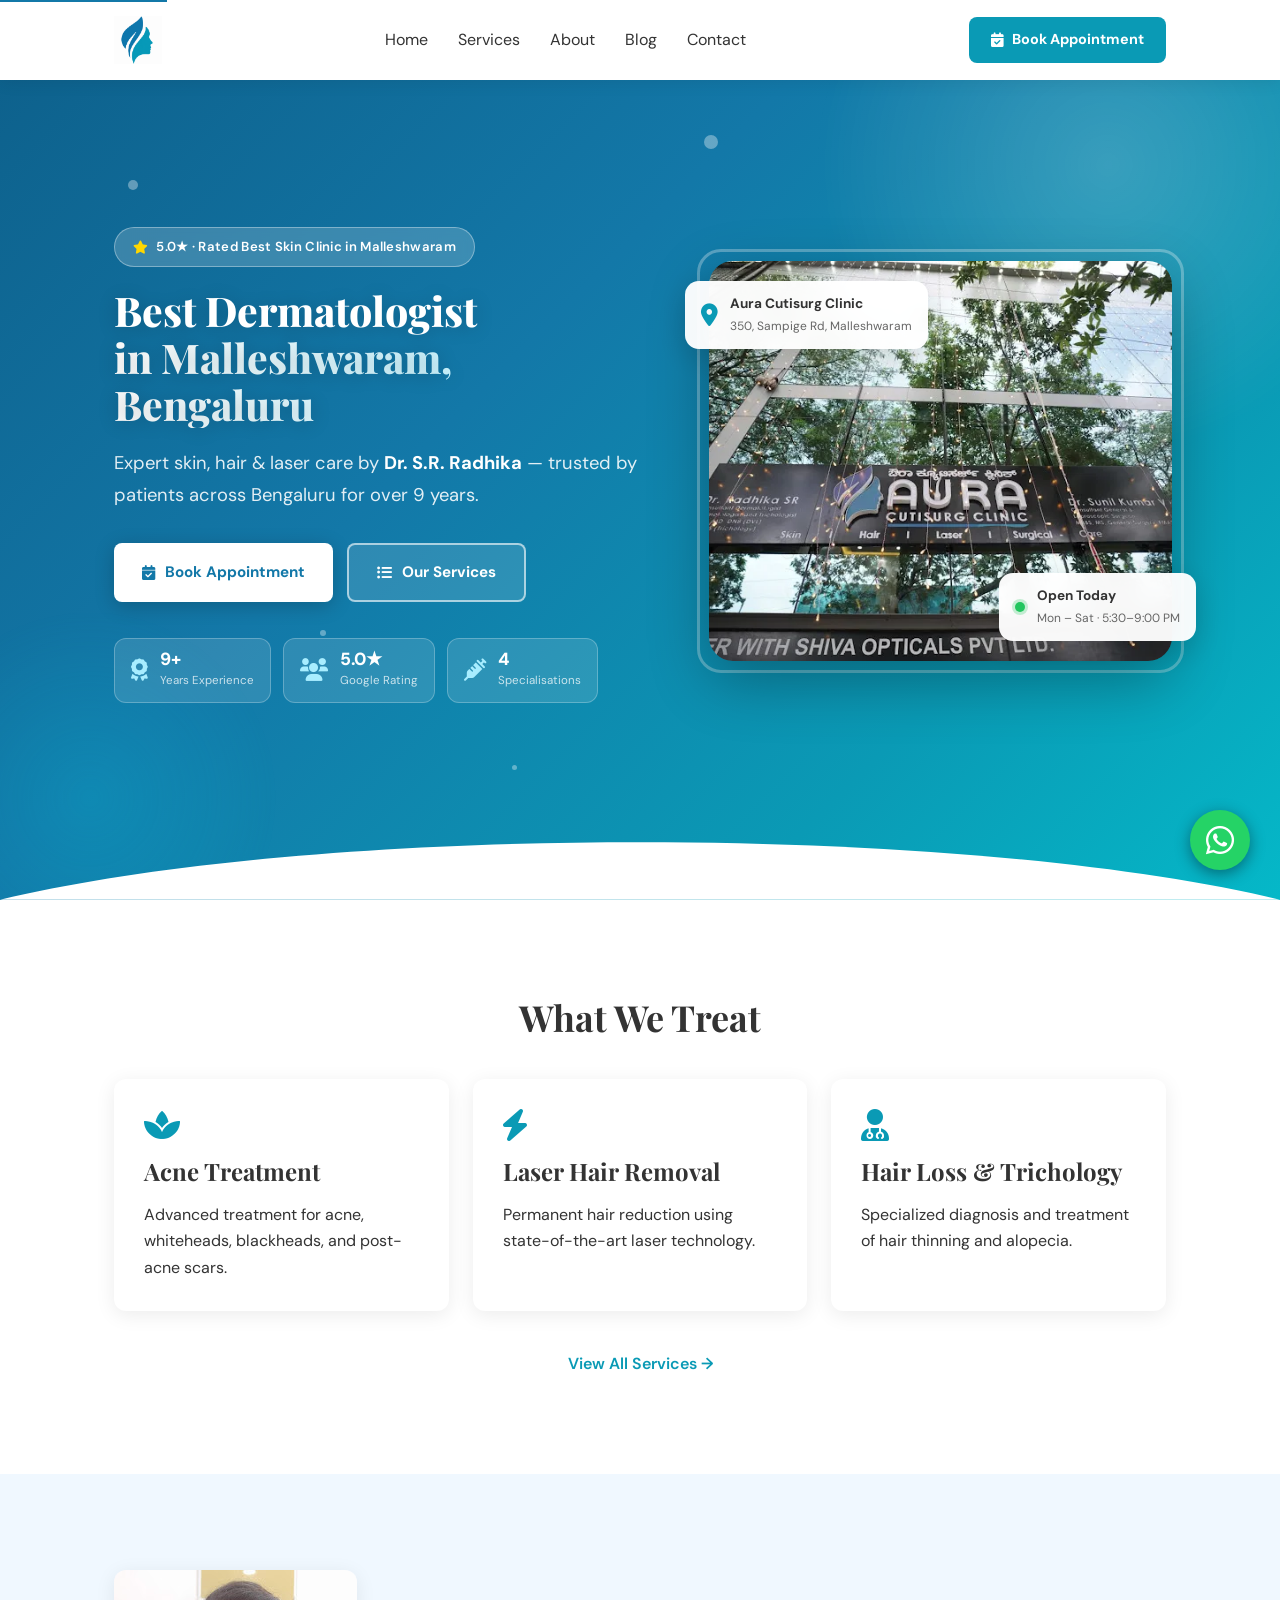
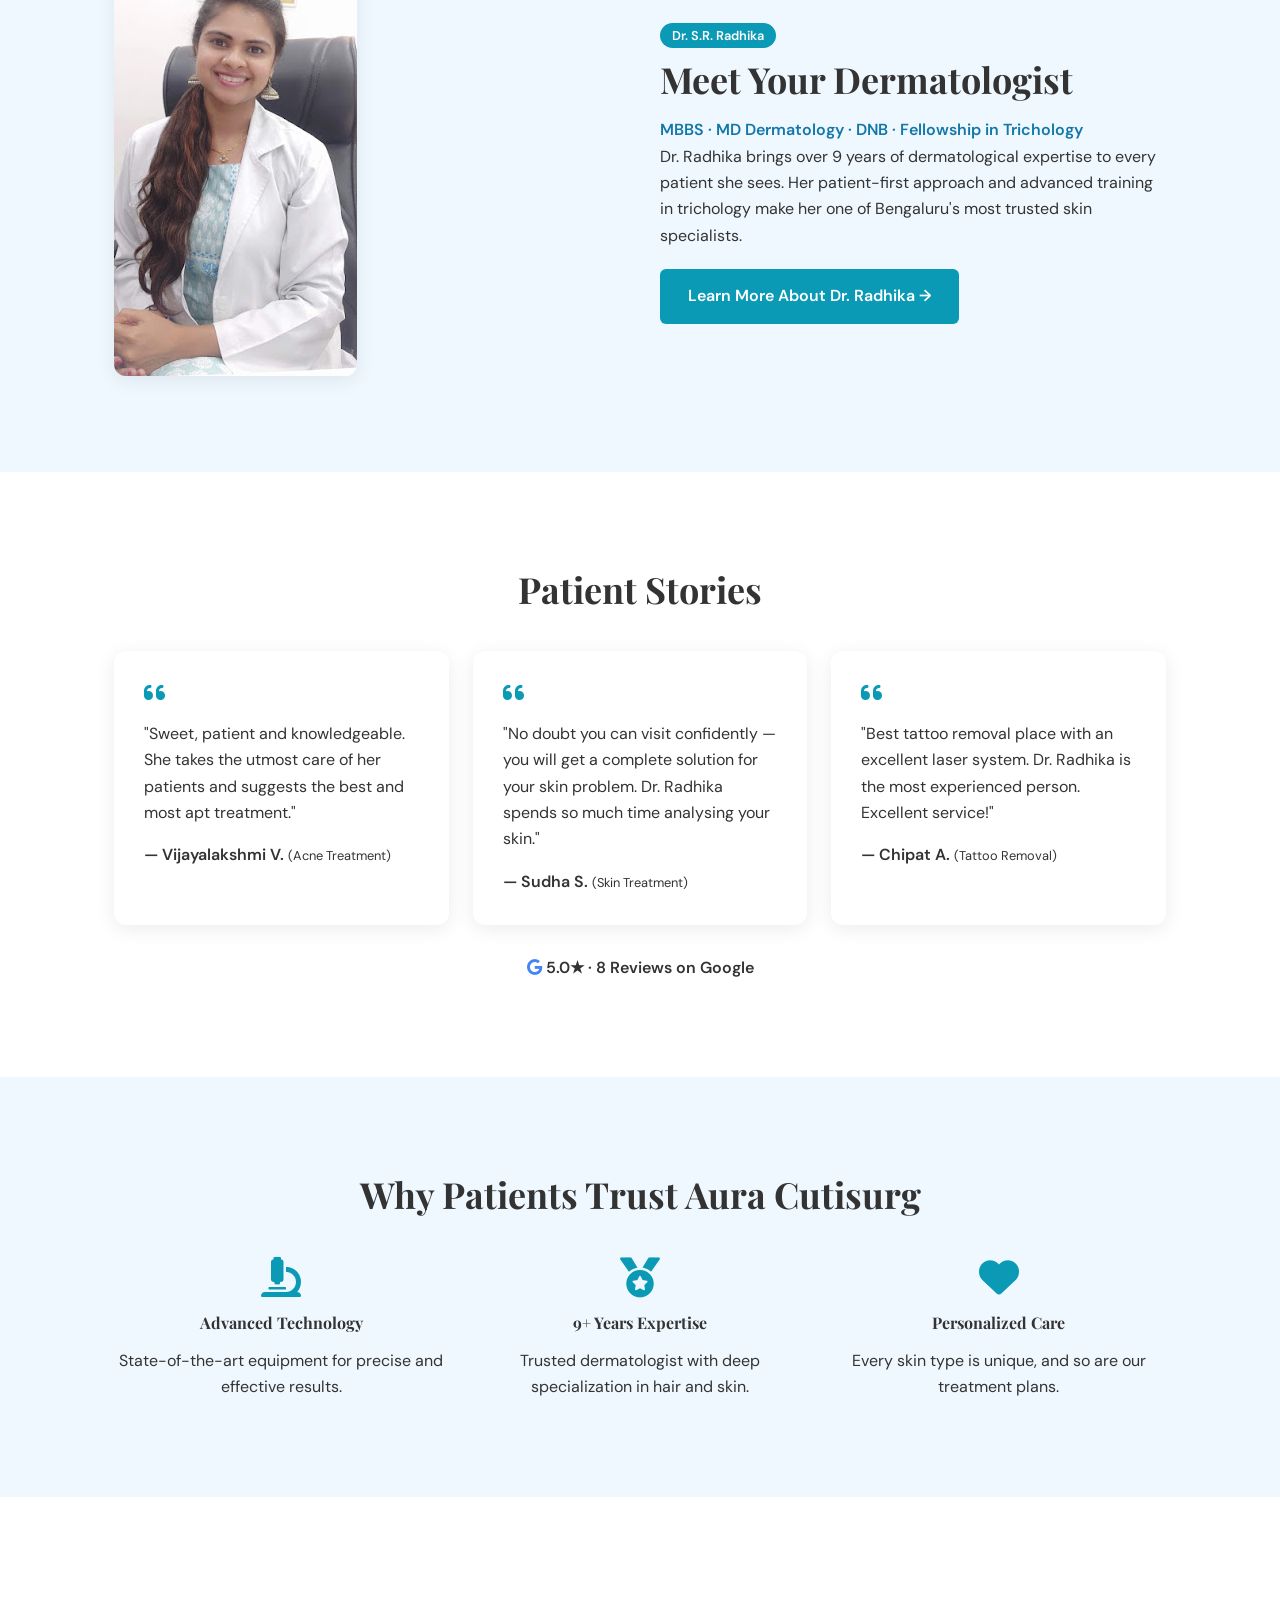
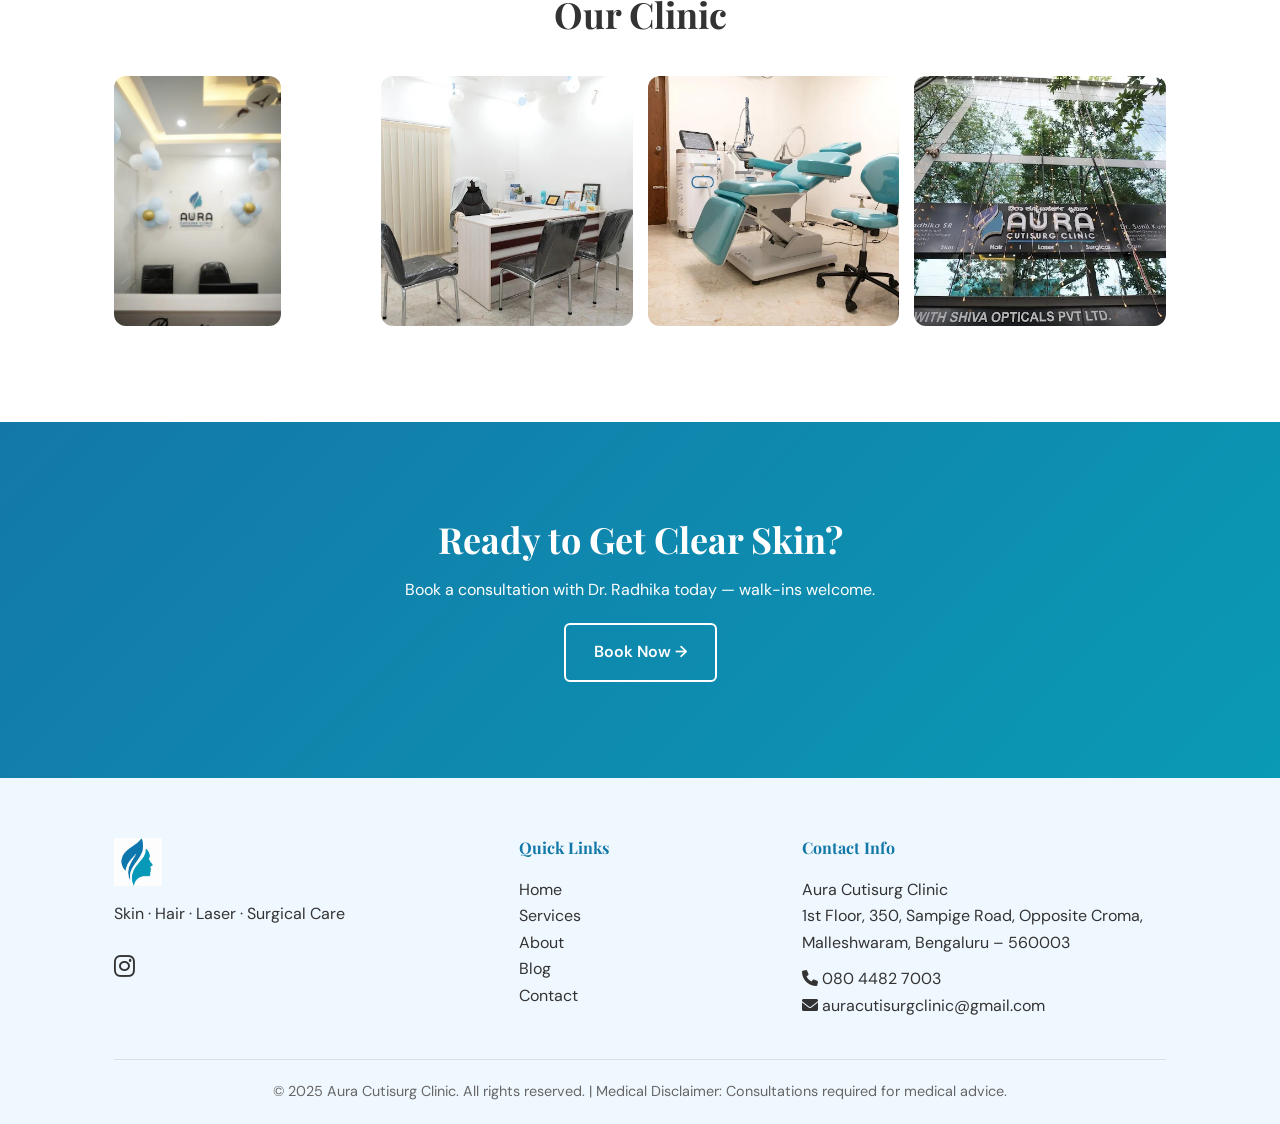
==== index.html @ 0da170e1 "Initial commit - Aura Cutisurg Clinic Website" ====
<!DOCTYPE html>
<html lang="en">
<head>
    <meta charset="UTF-8">
    <meta name="viewport" content="width=device-width, initial-scale=1.0">
    <title>Best Dermatologist in Malleshwaram | Aura Cutisurg Clinic — Bengaluru</title>
    <meta name="description" content="Aura Cutisurg Clinic offers expert skin, hair, and laser care in Bengaluru. Led by Dr. S.R. Radhika, we specialize in acne, hair loss, and laser treatments.">
    <meta name="keywords" content="dermatologist Malleshwaram, skin clinic Bengaluru, acne treatment Bengaluru, hair loss treatment Bengaluru, laser hair removal Malleshwaram">
    <link rel="canonical" href="https://auracutisurgclinic.com/">
    
    <!-- Geo Tags -->
    <meta name="geo.region" content="IN-KA">
    <meta name="geo.placename" content="Malleshwaram, Bengaluru">
    
    <!-- Open Graph -->
    <meta property="og:title" content="Best Dermatologist in Malleshwaram | Aura Cutisurg Clinic">
    <meta property="og:description" content="Advanced skin, hair, and laser care by Dr. S.R. Radhika. Trusted by patients across Bengaluru.">
    <meta property="og:url" content="https://auracutisurgclinic.com/">
    <meta property="og:type" content="website">
    <meta property="og:image" content="images/banner.jpg">
    
    <link rel="icon" href="images/favicon-32x32.jpg" type="image/jpeg">
    <link rel="preconnect" href="https://fonts.googleapis.com">
    <link rel="preconnect" href="https://fonts.gstatic.com" crossorigin>
    <link rel="stylesheet" href="style.css">
    <link rel="stylesheet" href="https://cdnjs.cloudflare.com/ajax/libs/font-awesome/6.0.0/css/all.min.css">

    <!-- Schema Markup -->
    <script type="application/ld+json">
    {
      "@context": "https://schema.org",
      "@type": "MedicalClinic",
      "name": "Aura Cutisurg Clinic",
      "image": "https://auracutisurgclinic.com/images/logo.jpg",
      "address": {
        "@type": "PostalAddress",
        "streetAddress": "350, 1st Floor, Sampige Road, Opposite Croma, Yalappa Garden",
        "addressLocality": "Malleshwaram",
        "addressRegion": "Karnataka",
        "postalCode": "560003",
        "addressCountry": "IN"
      },
      "telephone": "+918044827003",
      "url": "https://auracutisurgclinic.com",
      "openingHours": ["Mo-Sa 17:30-21:00"],
      "geo": {
        "@type": "GeoCoordinates",
        "latitude": "13.0035",
        "longitude": "77.5703"
      },
      "sameAs": ["https://www.instagram.com/aura_cutisurg_clinic"],
      "aggregateRating": {
        "@type": "AggregateRating",
        "ratingValue": "5.0",
        "reviewCount": "8"
      },
      "medicalSpecialty": "Dermatology",
      "priceRange": "₹500"
    }
    </script>
</head>
<body>
    <a href="#main" class="skip-link">Skip to main content</a>

    <nav class="navbar">
        <div class="nav-container">
            <a href="index.html" class="logo">
                <img src="images/logo.jpg" alt="Aura Cutisurg Clinic Logo">
            </a>
            <ul class="nav-links">
                <li><a href="index.html">Home</a></li>
                <li><a href="services.html">Services</a></li>
                <li><a href="about.html">About</a></li>
                <li><a href="blog/index.html">Blog</a></li>
                <li><a href="contact.html">Contact</a></li>
            </ul>
            <a href="contact.html" class="btn btn-primary nav-btn nav-cta"><i class="fas fa-calendar-check"></i> Book Appointment</a>
            <div class="menu-toggle" id="menu-toggle">
                <i class="fas fa-bars"></i>
            </div>
        </div>
    </nav>

    <div class="mobile-menu" id="mobile-menu">
        <ul>
            <li><a href="index.html">Home</a></li>
            <li><a href="services.html">Services</a></li>
            <li><a href="about.html">About</a></li>
            <li><a href="blog/index.html">Blog</a></li>
            <li><a href="contact.html">Contact</a></li>
            <li><a href="contact.html" class="btn btn-primary">Book Appointment</a></li>
        </ul>
    </div>

    <main id="main">
        <!-- ✦ HERO SECTION — Redesigned ✦ -->
        <section class="hero-v2">
            <!-- Animated particle dots -->
            <div class="hero-particles" aria-hidden="true">
                <span class="particle p1"></span>
                <span class="particle p2"></span>
                <span class="particle p3"></span>
                <span class="particle p4"></span>
                <span class="particle p5"></span>
                <span class="particle p6"></span>
            </div>

            <!-- Decorative circle blobs -->
            <div class="hero-blob blob-1" aria-hidden="true"></div>
            <div class="hero-blob blob-2" aria-hidden="true"></div>

            <div class="hero-v2-inner container">
                <!-- LEFT — Text Content -->
                <div class="hero-text-col">
                    <div class="hero-badge animate-fade-up" style="animation-delay:0.1s">
                        <i class="fas fa-star"></i> 5.0★ · Rated Best Skin Clinic in Malleshwaram
                    </div>

                    <h1 class="animate-fade-up" style="animation-delay:0.25s">
                        Best Dermatologist
                        <span class="hero-highlight">in Malleshwaram,<br>Bengaluru</span>
                    </h1>

                    <p class="hero-sub animate-fade-up" style="animation-delay:0.4s">
                        Expert skin, hair &amp; laser care by <strong>Dr. S.R. Radhika</strong> —
                        trusted by patients across Bengaluru for over 9 years.
                    </p>

                    <div class="hero-btns animate-fade-up" style="animation-delay:0.55s">
                        <a href="contact.html" class="btn btn-hero-primary">
                            <i class="fas fa-calendar-check"></i> Book Appointment
                        </a>
                        <a href="services.html" class="btn btn-hero-outline">
                            <i class="fas fa-list-ul"></i> Our Services
                        </a>
                    </div>

                    <!-- Trust pills -->
                    <div class="hero-trust animate-fade-up" style="animation-delay:0.7s">
                        <div class="trust-pill">
                            <i class="fas fa-award"></i>
                            <div>
                                <span class="pill-num">9+</span>
                                <span class="pill-label">Years Experience</span>
                            </div>
                        </div>
                        <div class="trust-pill">
                            <i class="fas fa-users"></i>
                            <div>
                                <span class="pill-num">5.0★</span>
                                <span class="pill-label">Google Rating</span>
                            </div>
                        </div>
                        <div class="trust-pill">
                            <i class="fas fa-syringe"></i>
                            <div>
                                <span class="pill-num">4</span>
                                <span class="pill-label">Specialisations</span>
                            </div>
                        </div>
                    </div>
                </div>

                <!-- RIGHT — Clinic Building Image -->
                <div class="hero-photo-col animate-fade-left" style="animation-delay:0.3s">
                    <div class="hero-photo-wrap">
                        <!-- Decorative ring -->
                        <div class="photo-ring" aria-hidden="true"></div>
                        <img
                            src="images/outside-building-view.jpg"
                            alt="Aura Cutisurg Clinic building exterior, Malleshwaram, Bengaluru"
                            class="hero-doctor-img"
                            width="480" height="400"
                        >
                        <!-- Floating card — location -->
                        <div class="floating-card fc-top">
                            <i class="fas fa-map-marker-alt"></i>
                            <div>
                                <strong>Aura Cutisurg Clinic</strong>
                                <span>350, Sampige Rd, Malleshwaram</span>
                            </div>
                        </div>
                        <!-- Floating card — availability -->
                        <div class="floating-card fc-bottom">
                            <span class="avail-dot"></span>
                            <div>
                                <strong>Open Today</strong>
                                <span>Mon – Sat · 5:30–9:00 PM</span>
                            </div>
                        </div>
                    </div>
                </div>
            </div>

            <!-- Curved bottom divider -->
            <div class="hero-divider" aria-hidden="true">
                <svg viewBox="0 0 1440 80" preserveAspectRatio="none">
                    <path d="M0,80 C360,0 1080,0 1440,80 L1440,80 L0,80 Z" fill="#ffffff"/>
                </svg>
            </div>
        </section>

        <!-- Services Preview -->
        <section class="section-padding">
            <div class="container">
                <h2 class="text-center">What We Treat</h2>
                <div class="grid-3" style="margin-top: 40px;">
                    <div class="card">
                        <i class="fas fa-spa" style="font-size: 2rem; color: var(--accent); margin-bottom: 1rem;"></i>
                        <h3>Acne Treatment</h3>
                        <p>Advanced treatment for acne, whiteheads, blackheads, and post-acne scars.</p>
                    </div>
                    <div class="card">
                        <i class="fas fa-bolt" style="font-size: 2rem; color: var(--accent); margin-bottom: 1rem;"></i>
                        <h3>Laser Hair Removal</h3>
                        <p>Permanent hair reduction using state-of-the-art laser technology.</p>
                    </div>
                    <div class="card">
                        <i class="fas fa-user-md" style="font-size: 2rem; color: var(--accent); margin-bottom: 1rem;"></i>
                        <h3>Hair Loss & Trichology</h3>
                        <p>Specialized diagnosis and treatment of hair thinning and alopecia.</p>
                    </div>
                </div>
                <div class="text-center" style="margin-top: 40px;">
                    <a href="services.html" style="color: var(--accent); font-weight: 600;">View All Services →</a>
                </div>
            </div>
        </section>

        <!-- About Teaser -->
        <section class="section-padding bg-tint">
            <div class="container">
                <div class="grid-2" style="align-items: center;">
                    <div class="about-image">
                        <img src="images/doctor-photo.jpg" alt="Dr. S.R. Radhika" style="border-radius: 12px; box-shadow: var(--shadow);">
                    </div>
                    <div class="about-text">
                        <span style="background: var(--accent); color: #fff; padding: 4px 12px; border-radius: 20px; font-size: 0.8rem; font-weight: 600;">Dr. S.R. Radhika</span>
                        <h2 style="margin-top: 10px;">Meet Your Dermatologist</h2>
                        <p style="font-weight: 600; color: var(--primary);">MBBS · MD Dermatology · DNB · Fellowship in Trichology</p>
                        <p>Dr. Radhika brings over 9 years of dermatological expertise to every patient she sees. Her patient-first approach and advanced training in trichology make her one of Bengaluru's most trusted skin specialists.</p>
                        <a href="about.html" class="btn btn-primary" style="margin-top: 20px;">Learn More About Dr. Radhika →</a>
                    </div>
                </div>
            </div>
        </section>

        <!-- Testimonials -->
        <section class="section-padding">
            <div class="container">
                <h2 class="text-center">Patient Stories</h2>
                <div class="grid-3" style="margin-top: 40px;">
                    <div class="card bg-tint">
                        <i class="fas fa-quote-left" style="color: var(--accent); font-size: 1.5rem; margin-bottom: 1rem;"></i>
                        <p>"Sweet, patient and knowledgeable. She takes the utmost care of her patients and suggests the best and most apt treatment."</p>
                        <p style="margin-top: 1rem; font-weight: 600;">— Vijayalakshmi V. <span style="font-size: 0.8rem; font-weight: 400;">(Acne Treatment)</span></p>
                    </div>
                    <div class="card bg-tint">
                        <i class="fas fa-quote-left" style="color: var(--accent); font-size: 1.5rem; margin-bottom: 1rem;"></i>
                        <p>"No doubt you can visit confidently — you will get a complete solution for your skin problem. Dr. Radhika spends so much time analysing your skin."</p>
                        <p style="margin-top: 1rem; font-weight: 600;">— Sudha S. <span style="font-size: 0.8rem; font-weight: 400;">(Skin Treatment)</span></p>
                    </div>
                    <div class="card bg-tint">
                        <i class="fas fa-quote-left" style="color: var(--accent); font-size: 1.5rem; margin-bottom: 1rem;"></i>
                        <p>"Best tattoo removal place with an excellent laser system. Dr. Radhika is the most experienced person. Excellent service!"</p>
                        <p style="margin-top: 1rem; font-weight: 600;">— Chipat A. <span style="font-size: 0.8rem; font-weight: 400;">(Tattoo Removal)</span></p>
                    </div>
                </div>
                <div class="text-center" style="margin-top: 30px;">
                    <p style="font-weight: 600;"><i class="fab fa-google" style="color: #4285F4;"></i> 5.0★ · 8 Reviews on Google</p>
                </div>
            </div>
        </section>

        <!-- Why Choose Us -->
        <section class="section-padding bg-tint">
            <div class="container">
                <h2 class="text-center">Why Patients Trust Aura Cutisurg</h2>
                <div class="grid-3" style="margin-top: 40px;">
                    <div class="text-center">
                        <i class="fas fa-microscope" style="font-size: 2.5rem; color: var(--accent); margin-bottom: 1rem;"></i>
                        <h4>Advanced Technology</h4>
                        <p>State-of-the-art equipment for precise and effective results.</p>
                    </div>
                    <div class="text-center">
                        <i class="fas fa-medal" style="font-size: 2.5rem; color: var(--accent); margin-bottom: 1rem;"></i>
                        <h4>9+ Years Expertise</h4>
                        <p>Trusted dermatologist with deep specialization in hair and skin.</p>
                    </div>
                    <div class="text-center">
                        <i class="fas fa-heart" style="font-size: 2.5rem; color: var(--accent); margin-bottom: 1rem;"></i>
                        <h4>Personalized Care</h4>
                        <p>Every skin type is unique, and so are our treatment plans.</p>
                    </div>
                </div>
            </div>
        </section>

        <!-- Gallery -->
        <section class="section-padding">
            <div class="container">
                <h2 class="text-center">Our Clinic</h2>
                <div class="grid-2" style="grid-template-columns: repeat(auto-fit, minmax(200px, 1fr)); margin-top: 40px; gap: 15px;">
                    <img src="images/Reception.jpg" alt="Aura Cutisurg Clinic reception Malleshwaram" style="border-radius: 12px; height: 250px; object-fit: cover;">
                    <img src="images/Doctor-Room.jpg" alt="Consultation room at Aura Cutisurg" style="border-radius: 12px; height: 250px; object-fit: cover;">
                    <img src="images/patient-bed.jpg" alt="Laser treatment room Bengaluru" style="border-radius: 12px; height: 250px; object-fit: cover;">
                    <img src="images/outside-building-view.jpg" alt="Aura Cutisurg Clinic building Malleshwaram" style="border-radius: 12px; height: 250px; object-fit: cover;">
                </div>
            </div>
        </section>

        <!-- CTA Banner -->
        <section class="section-padding" style="background: var(--gradient); color: #fff; text-align: center;">
            <div class="container">
                <h2>Ready to Get Clear Skin?</h2>
                <p>Book a consultation with Dr. Radhika today — walk-ins welcome.</p>
                <a href="contact.html" class="btn btn-outline" style="margin-top: 20px; border-color: #fff;">Book Now →</a>
            </div>
        </section>
    </main>

    <footer>
        <div class="container">
            <div class="footer-grid">
                <div class="footer-col">
                    <img src="images/logo.jpg" alt="Aura Cutisurg Clinic" style="max-height: 48px; margin-bottom: 15px;">
                    <p>Skin · Hair · Laser · Surgical Care</p>
                    <div style="margin-top: 20px;">
                        <a href="https://www.instagram.com/aura_cutisurg_clinic" target="_blank" style="font-size: 1.5rem;"><i class="fab fa-instagram"></i></a>
                    </div>
                </div>
                <div class="footer-col">
                    <h4>Quick Links</h4>
                    <ul>
                        <li><a href="index.html">Home</a></li>
                        <li><a href="services.html">Services</a></li>
                        <li><a href="about.html">About</a></li>
                        <li><a href="blog/index.html">Blog</a></li>
                        <li><a href="contact.html">Contact</a></li>
                    </ul>
                </div>
                <div class="footer-col">
                    <h4>Contact Info</h4>
                    <p>Aura Cutisurg Clinic</p>
                    <p>1st Floor, 350, Sampige Road, Opposite Croma, Malleshwaram, Bengaluru – 560003</p>
                    <p style="margin-top: 10px;"><i class="fas fa-phone"></i> 080 4482 7003</p>
                    <p><i class="fas fa-envelope"></i> auracutisurgclinic@gmail.com</p>
                </div>
            </div>
            <div class="footer-bottom">
                <p>&copy; 2025 Aura Cutisurg Clinic. All rights reserved. | Medical Disclaimer: Consultations required for medical advice.</p>
            </div>
        </div>
    </footer>

    <a href="https://wa.me/918044827003" class="whatsapp-float" aria-label="Chat with us on WhatsApp">
        <i class="fab fa-whatsapp" style="color: #fff; font-size: 2rem;"></i>
    </a>

    <script src="main.js"></script>
</body>
</html>
---- style.css ----
/* 
  Aura Cutisurg Clinic - Design System
  Primary: #1378A8
  Secondary/Accent: #0A9AB5
  Background: #FFFFFF
  Light Tint: #F0F8FF
  Text: #333333
*/

@import url('https://fonts.googleapis.com/css2?family=DM+Sans:ital,opsz,wght@0,9..40,100..1000;1,9..40,100..1000&family=Playfair+Display:ital,wght@0,400..900;1,400..900&display=swap');

:root {
    --primary: #1378A8;
    --accent: #0A9AB5;
    --accent-dark: #0A8AA3;
    --text: #333333;
    --text-light: #666666;
    --bg: #FFFFFF;
    --bg-tint: #F0F8FF;
    --gradient: linear-gradient(135deg, #1378A8, #0A9AB5);
    --shadow: 0 4px 20px rgba(0, 0, 0, 0.08);
    --transition: 0.3s ease;
    --container-width: 1100px;
}

* {
    margin: 0;
    padding: 0;
    box-sizing: border-box;
}

html {
    scroll-behavior: smooth;
}

body {
    font-family: 'DM Sans', sans-serif;
    color: var(--text);
    background-color: var(--bg);
    line-height: 1.65;
    overflow-x: hidden;
}

h1, h2, h3, h4 {
    font-family: 'Playfair Display', serif;
    line-height: 1.2;
    margin-bottom: 1rem;
}

h1 { font-size: clamp(2rem, 5vw, 3.5rem); }
h2 { font-size: clamp(1.5rem, 3vw, 2.25rem); }
h3 { font-size: 1.5rem; }

a {
    text-decoration: none;
    color: inherit;
    transition: var(--transition);
}

ul { list-style: none; }

img {
    max-width: 100%;
    display: block;
}

.container {
    max-width: var(--container-width);
    margin: 0 auto;
    padding: 0 24px;
}

.section-padding {
    padding: clamp(48px, 8vw, 96px) 0;
}

.btn {
    display: inline-block;
    padding: 14px 28px;
    border-radius: 6px;
    font-weight: 600;
    cursor: pointer;
    transition: var(--transition);
    border: none;
    font-size: 1rem;
    text-align: center;
}

.btn-primary {
    background-color: var(--accent);
    color: #fff;
}

.btn-primary:hover {
    background-color: var(--accent-dark);
    transform: scale(1.02);
}

.btn-outline {
    border: 2px solid #fff;
    color: #fff;
    background: transparent;
}

.btn-outline:hover {
    background: #fff;
    color: var(--primary);
}

.text-center { text-align: center; }

/* Navbar — always white */
.navbar {
    position: fixed;
    top: 0;
    width: 100%;
    z-index: 1000;
    transition: var(--transition);
    background: #ffffff;
    box-shadow: 0 2px 16px rgba(0,0,0,0.08);
}

.navbar.scrolled {
    background: #ffffff;
    box-shadow: 0 2px 16px rgba(0,0,0,0.1);
}

.nav-container {
    display: flex;
    justify-content: space-between;
    align-items: center;
    padding: 16px 24px;
    max-width: var(--container-width);
    margin: 0 auto;
}

.logo img {
    max-height: 48px;
    width: auto;
}

.nav-links {
    display: none;
}

.nav-btn {
    display: none;
}

/* Highlighted "Book Appointment" nav CTA */
.nav-cta {
    display: none;
    align-items: center;
    gap: 8px;
    background: var(--accent) !important;
    color: #fff !important;
    padding: 11px 22px !important;
    border-radius: 8px !important;
    font-weight: 700 !important;
    font-size: 0.9rem !important;
    box-shadow: 0 0 0 0 rgba(10, 154, 181, 0.5);
    animation: navCtaPulse 2.5s ease-in-out infinite;
    transition: background 0.2s, transform 0.2s, box-shadow 0.2s !important;
}
.nav-cta i { font-size: 0.9rem; }
.nav-cta:hover {
    background: var(--accent-dark) !important;
    transform: translateY(-1px) scale(1.03) !important;
    box-shadow: 0 6px 20px rgba(10, 154, 181, 0.45) !important;
}
@keyframes navCtaPulse {
    0%, 100% { box-shadow: 0 0 0 0   rgba(10, 154, 181, 0.45); }
    50%       { box-shadow: 0 0 0 8px rgba(10, 154, 181, 0);    }
}

.menu-toggle {
    display: block;
    cursor: pointer;
    font-size: 1.5rem;
    color: var(--text);
}

/* Mobile Menu Overlay */
.mobile-menu {
    position: fixed;
    top: -100%;
    left: 0;
    width: 100%;
    background: #fff;
    padding: 80px 24px 40px;
    transition: 0.5s ease;
    z-index: 999;
    box-shadow: var(--shadow);
}

.mobile-menu.open {
    top: 0;
}

.mobile-menu ul li {
    margin-bottom: 24px;
    text-align: center;
}

.mobile-menu ul li a {
    font-size: 1.25rem;
    font-weight: 600;
}

/* WhatsApp Button */
.whatsapp-float {
    position: fixed;
    bottom: 30px;
    right: 30px;
    width: 60px;
    height: 60px;
    background-color: #25D366;
    border-radius: 50%;
    display: flex;
    align-items: center;
    justify-content: center;
    box-shadow: 0 4px 15px rgba(0, 0, 0, 0.4);
    z-index: 9999;
    transition: var(--transition);
}

.whatsapp-float:hover {
    transform: scale(1.1);
    background-color: #1ebe57;
    box-shadow: 0 6px 20px rgba(0, 0, 0, 0.5);
}

.whatsapp-float i {
    color: #fff;
    font-size: 2rem;
}

@keyframes fadeInUp {
    from { opacity: 0; transform: translateY(20px); }
    to { opacity: 1; transform: translateY(0); }
}

/* Footer */
footer {
    background: var(--bg-tint);
    padding: 60px 0 20px;
}

.footer-grid {
    display: grid;
    grid-template-columns: 1fr;
    gap: 40px;
    margin-bottom: 40px;
}

.footer-col h4 {
    margin-bottom: 20px;
    color: var(--primary);
}

.footer-bottom {
    border-top: 1px solid rgba(0,0,0,0.1);
    padding-top: 20px;
    font-size: 0.9rem;
    text-align: center;
    color: var(--text-light);
}

/* Utilities */
.bg-tint { background-color: var(--bg-tint); }

/* Desktop Media Queries */
@media (min-width: 768px) {
    .nav-links {
        display: flex;
        gap: 30px;
    }
    
    .nav-links a:hover {
        color: var(--accent);
    }

    .nav-btn {
        display: block;
    }

    /* Show highlighted nav CTA as flex so the icon+text are inline */
    .nav-cta {
        display: inline-flex;
    }

    .menu-toggle {
        display: none;
    }

    .footer-grid {
        grid-template-columns: 1.5fr 1fr 1.5fr;
    }
}

/* =============================================
   HERO V2 — Stunning Redesign
   ============================================= */

/* ---- Base shell ---- */
.hero-v2 {
    position: relative;
    min-height: 100vh;
    background: linear-gradient(135deg, #0d5f8a 0%, #1378A8 40%, #0A9AB5 75%, #05b8c8 100%);
    overflow: hidden;
    display: flex;
    flex-direction: column;
    justify-content: center;
}

/* ---- Animated blob shapes ---- */
.hero-blob {
    position: absolute;
    border-radius: 50%;
    opacity: 0.18;
    pointer-events: none;
    will-change: transform;
}
.blob-1 {
    width: clamp(300px, 50vw, 600px);
    height: clamp(300px, 50vw, 600px);
    background: radial-gradient(circle, #fff 0%, transparent 70%);
    top: -15%;
    right: -10%;
    animation: blobFloat 10s ease-in-out infinite alternate;
}
.blob-2 {
    width: clamp(200px, 30vw, 400px);
    height: clamp(200px, 30vw, 400px);
    background: radial-gradient(circle, #05d8e8 0%, transparent 70%);
    bottom: -10%;
    left: -8%;
    animation: blobFloat 14s ease-in-out infinite alternate-reverse;
}
@keyframes blobFloat {
    0%   { transform: scale(1) translate(0, 0); }
    100% { transform: scale(1.15) translate(30px, -30px); }
}

/* ---- Particle dots ---- */
.hero-particles {
    position: absolute;
    inset: 0;
    pointer-events: none;
    overflow: hidden;
}
.particle {
    position: absolute;
    border-radius: 50%;
    background: rgba(255,255,255,0.35);
    animation: particleDrift linear infinite;
}
.p1  { width:10px; height:10px; left:10%; top:20%; animation-duration:8s;  animation-delay:0s; }
.p2  { width:6px;  height:6px;  left:25%; top:70%; animation-duration:11s; animation-delay:2s; }
.p3  { width:14px; height:14px; left:55%; top:15%; animation-duration:9s;  animation-delay:1s; }
.p4  { width:8px;  height:8px;  left:75%; top:60%; animation-duration:13s; animation-delay:3s; }
.p5  { width:5px;  height:5px;  left:40%; top:85%; animation-duration:7s;  animation-delay:0.5s; }
.p6  { width:12px; height:12px; left:88%; top:30%; animation-duration:10s; animation-delay:1.5s; }
@keyframes particleDrift {
    0%   { transform: translateY(0) scale(1);   opacity: 0.4; }
    50%  { opacity: 0.7; }
    100% { transform: translateY(-80px) scale(0.8); opacity: 0; }
}

/* ---- Inner layout (mobile = single col / desktop = 2 col) ---- */
.hero-v2-inner {
    position: relative;
    z-index: 2;
    display: flex;
    flex-direction: column;
    gap: 36px;
    padding-top: 130px;   /* navbar height ~72px + 58px breathing room */
    padding-bottom: 80px;
    align-items: center;
    text-align: center;
}

/* ---- Text column ---- */
.hero-text-col {
    color: #fff;
    max-width: 640px;
}

/* Small rating badge */
.hero-badge {
    display: inline-flex;
    align-items: center;
    gap: 8px;
    background: rgba(255,255,255,0.18);
    backdrop-filter: blur(6px);
    border: 1px solid rgba(255,255,255,0.35);
    padding: 8px 18px;
    border-radius: 50px;
    font-size: 0.82rem;
    font-weight: 600;
    letter-spacing: 0.3px;
    color: #fff;
    margin-bottom: 20px;
}
.hero-badge i { color: #FFD700; }

/* H1 */
.hero-text-col h1 {
    font-family: 'Playfair Display', serif;
    font-size: clamp(1.8rem, 3.2vw, 3rem);
    font-weight: 800;
    line-height: 1.15;
    color: #fff;
    margin-bottom: 0;
    text-shadow: 0 2px 20px rgba(0,0,0,0.2);
}
.hero-highlight {
    display: block;
    background: linear-gradient(90deg, #ffffff 0%, #a8edff 100%);
    -webkit-background-clip: text;
    -webkit-text-fill-color: transparent;
    background-clip: text;
}

/* Subtext */
.hero-sub {
    font-size: clamp(0.95rem, 2vw, 1.15rem);
    line-height: 1.7;
    color: rgba(255,255,255,0.88);
    margin-top: 20px;
    margin-bottom: 0;
}
.hero-sub strong { color: #fff; }

/* CTA buttons */
.hero-btns {
    display: flex;
    flex-wrap: wrap;
    gap: 14px;
    margin-top: 32px;
    justify-content: center;
}

.btn-hero-primary {
    display: inline-flex;
    align-items: center;
    gap: 10px;
    padding: 15px 28px;
    min-height: 52px;
    background: #fff;
    color: var(--primary);
    border-radius: 8px;
    font-weight: 700;
    font-size: 0.95rem;
    box-shadow: 0 4px 20px rgba(0,0,0,0.2);
    transition: 0.25s ease;
    border: none;
    cursor: pointer;
}
.btn-hero-primary:hover {
    background: #e8f6ff;
    transform: translateY(-2px);
    box-shadow: 0 8px 28px rgba(0,0,0,0.25);
}

.btn-hero-outline {
    display: inline-flex;
    align-items: center;
    gap: 10px;
    padding: 15px 28px;
    min-height: 52px;
    background: rgba(255,255,255,0.12);
    color: #fff;
    border: 2px solid rgba(255,255,255,0.6);
    border-radius: 8px;
    font-weight: 700;
    font-size: 0.95rem;
    backdrop-filter: blur(6px);
    transition: 0.25s ease;
    cursor: pointer;
}
.btn-hero-outline:hover {
    background: rgba(255,255,255,0.25);
    transform: translateY(-2px);
}

/* Trust pills row */
.hero-trust {
    display: flex;
    flex-wrap: wrap;
    gap: 12px;
    margin-top: 36px;
    justify-content: center;
}
.trust-pill {
    display: flex;
    align-items: center;
    gap: 12px;
    background: rgba(255,255,255,0.12);
    backdrop-filter: blur(8px);
    border: 1px solid rgba(255,255,255,0.25);
    padding: 12px 16px;
    border-radius: 12px;
    text-align: left;
    min-width: 110px;
}
.trust-pill i {
    font-size: 1.4rem;
    color: #a8edff;
    flex-shrink: 0;
}
.pill-num {
    display: block;
    font-size: 1.1rem;
    font-weight: 800;
    color: #fff;
    line-height: 1;
}
.pill-label {
    display: block;
    font-size: 0.72rem;
    color: rgba(255,255,255,0.75);
    margin-top: 2px;
}

/* ---- Clinic image column ---- */
.hero-photo-col {
    width: 100%;
    max-width: 380px;
    flex-shrink: 0;
}
.hero-photo-wrap {
    position: relative;
    display: inline-block;
    width: 100%;
}

/* Decorative ring behind photo */
.photo-ring {
    position: absolute;
    inset: -12px;
    border-radius: 24px;
    border: 3px solid rgba(255,255,255,0.3);
    z-index: 0;
    animation: ringPulse 3s ease-in-out infinite;
}
@keyframes ringPulse {
    0%, 100% { transform: scale(1);    opacity: 0.4; }
    50%       { transform: scale(1.03); opacity: 0.8; }
}

.hero-doctor-img {
    position: relative;
    z-index: 1;
    width: 100%;
    height: 280px;         /* landscape crop for building image on mobile */
    object-fit: cover;
    object-position: center;
    border-radius: 20px;
    box-shadow: 0 20px 60px rgba(0,0,0,0.3);
    display: block;
}

/* Floating info cards */
.floating-card {
    position: absolute;
    z-index: 3;
    background: rgba(255,255,255,0.96);
    backdrop-filter: blur(10px);
    border-radius: 14px;
    padding: 12px 16px;
    display: flex;
    align-items: center;
    gap: 12px;
    box-shadow: 0 8px 32px rgba(0,0,0,0.15);
    font-size: 0.82rem;
    animation: floatCard 4s ease-in-out infinite;
    white-space: nowrap;
}
.floating-card i {
    font-size: 1.4rem;
    color: var(--accent);
    flex-shrink: 0;
}
.floating-card strong {
    display: block;
    font-size: 0.85rem;
    color: var(--text);
    font-weight: 700;
}
.floating-card span {
    color: var(--text-light);
    font-size: 0.75rem;
}
.fc-top {
    top: 24px;
    left: -20px;
    animation-delay: 0s;
}
.fc-bottom {
    bottom: 32px;
    right: -20px;
    animation-delay: 2s;
}
@keyframes floatCard {
    0%, 100% { transform: translateY(0); }
    50%       { transform: translateY(-8px); }
}

/* Availability dot */
.avail-dot {
    width: 10px;
    height: 10px;
    border-radius: 50%;
    background: #22c55e;
    flex-shrink: 0;
    box-shadow: 0 0 0 3px rgba(34,197,94,0.25);
    animation: pulse-green 1.5s ease-in-out infinite;
}
@keyframes pulse-green {
    0%, 100% { box-shadow: 0 0 0 3px rgba(34,197,94,0.25); }
    50%       { box-shadow: 0 0 0 7px rgba(34,197,94,0.1); }
}

/* ---- Curved SVG divider ---- */
.hero-divider {
    position: absolute;
    bottom: 0;
    left: 0;
    width: 100%;
    line-height: 0;
    z-index: 2;
}
.hero-divider svg {
    display: block;
    width: 100%;
    height: clamp(40px, 6vw, 80px);
}

/* =============================================
   ENTRANCE ANIMATIONS
   ============================================= */
.animate-fade-up {
    animation: fadeUp 0.8s ease forwards;
}
.animate-fade-left {
    animation: fadeLeft 0.8s ease forwards;
}
@keyframes fadeUp {
    from { opacity: 0; transform: translateY(30px); }
    to   { opacity: 1; transform: translateY(0); }
}
@keyframes fadeLeft {
    from { opacity: 0; transform: translateX(40px); }
    to   { opacity: 1; transform: translateX(0); }
}

/* =============================================
   DESKTOP LAYOUT — split 2-col at 900px+
   ============================================= */
@media (min-width: 900px) {
    .hero-v2 {
        height: 100vh;
        max-height: 1000px;
    }
    .hero-v2-inner {
        flex-direction: row;
        align-items: center;
        justify-content: space-between;
        text-align: left;
        gap: 48px;
        padding-top: 90px;   /* clear the 72px white navbar + 18px gap */
        padding-bottom: 60px; /* leaves room for the SVG wave */
    }
    .hero-text-col {
        flex: 0 0 52%;
        max-width: 52%;
    }
    .hero-btns { justify-content: flex-start; }
    .hero-trust { justify-content: flex-start; }
    .hero-photo-col {
        flex: 0 0 44%;
        max-width: 44%;
    }
    .hero-doctor-img {
        height: 400px;       /* fixed height keeps the building image clean on desktop */
        border-radius: 24px;
    }
    .fc-top  { top: 20px; left: -24px; }
    .fc-bottom { bottom: 20px; right: -24px; }
}

/* ---- Thin screens / small mobile ---- */
@media (max-width: 400px) {
    .hero-text-col h1 { font-size: 1.85rem; }
    .trust-pill { min-width: 90px; padding: 10px 12px; }
    .floating-card { font-size: 0.72rem; padding: 9px 12px; }
    .fc-top  { left: -8px; }
    .fc-bottom { right: -8px; }
}


/* Cards */
.card {
    background: #fff;
    padding: 30px;
    border-radius: 12px;
    box-shadow: var(--shadow);
    transition: var(--transition);
}

.card:hover {
    transform: translateY(-4px);
    box-shadow: 0 8px 30px rgba(0, 0, 0, 0.12);
}

.grid-3 {
    display: grid;
    grid-template-columns: repeat(auto-fit, minmax(300px, 1fr));
    gap: 24px;
}

.grid-2 {
    display: grid;
    grid-template-columns: repeat(auto-fit, minmax(300px, 1fr));
    gap: 40px;
}

/* Skip link */
.skip-link {
    position: absolute;
    top: -40px;
    left: 0;
    background: var(--primary);
    color: white;
    padding: 8px;
    z-index: 2000;
}
.skip-link:focus {
    top: 0;
}
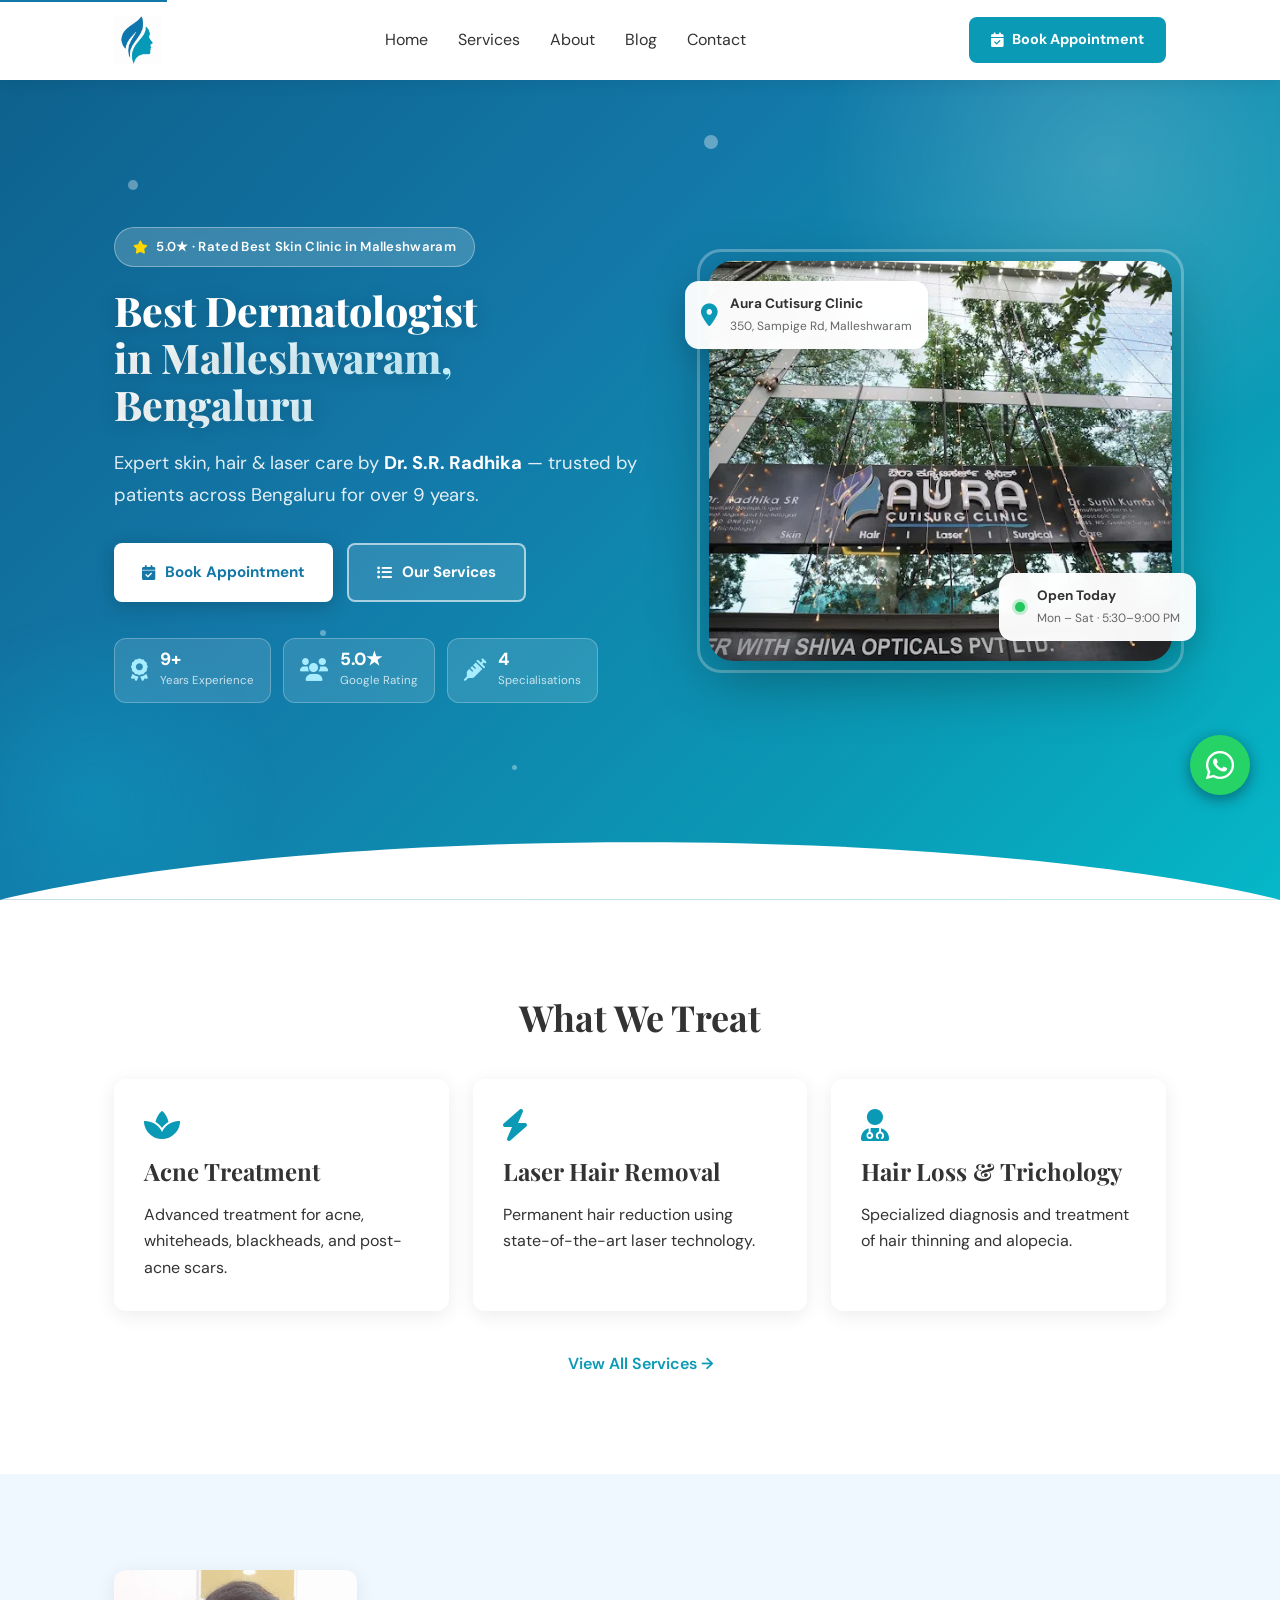
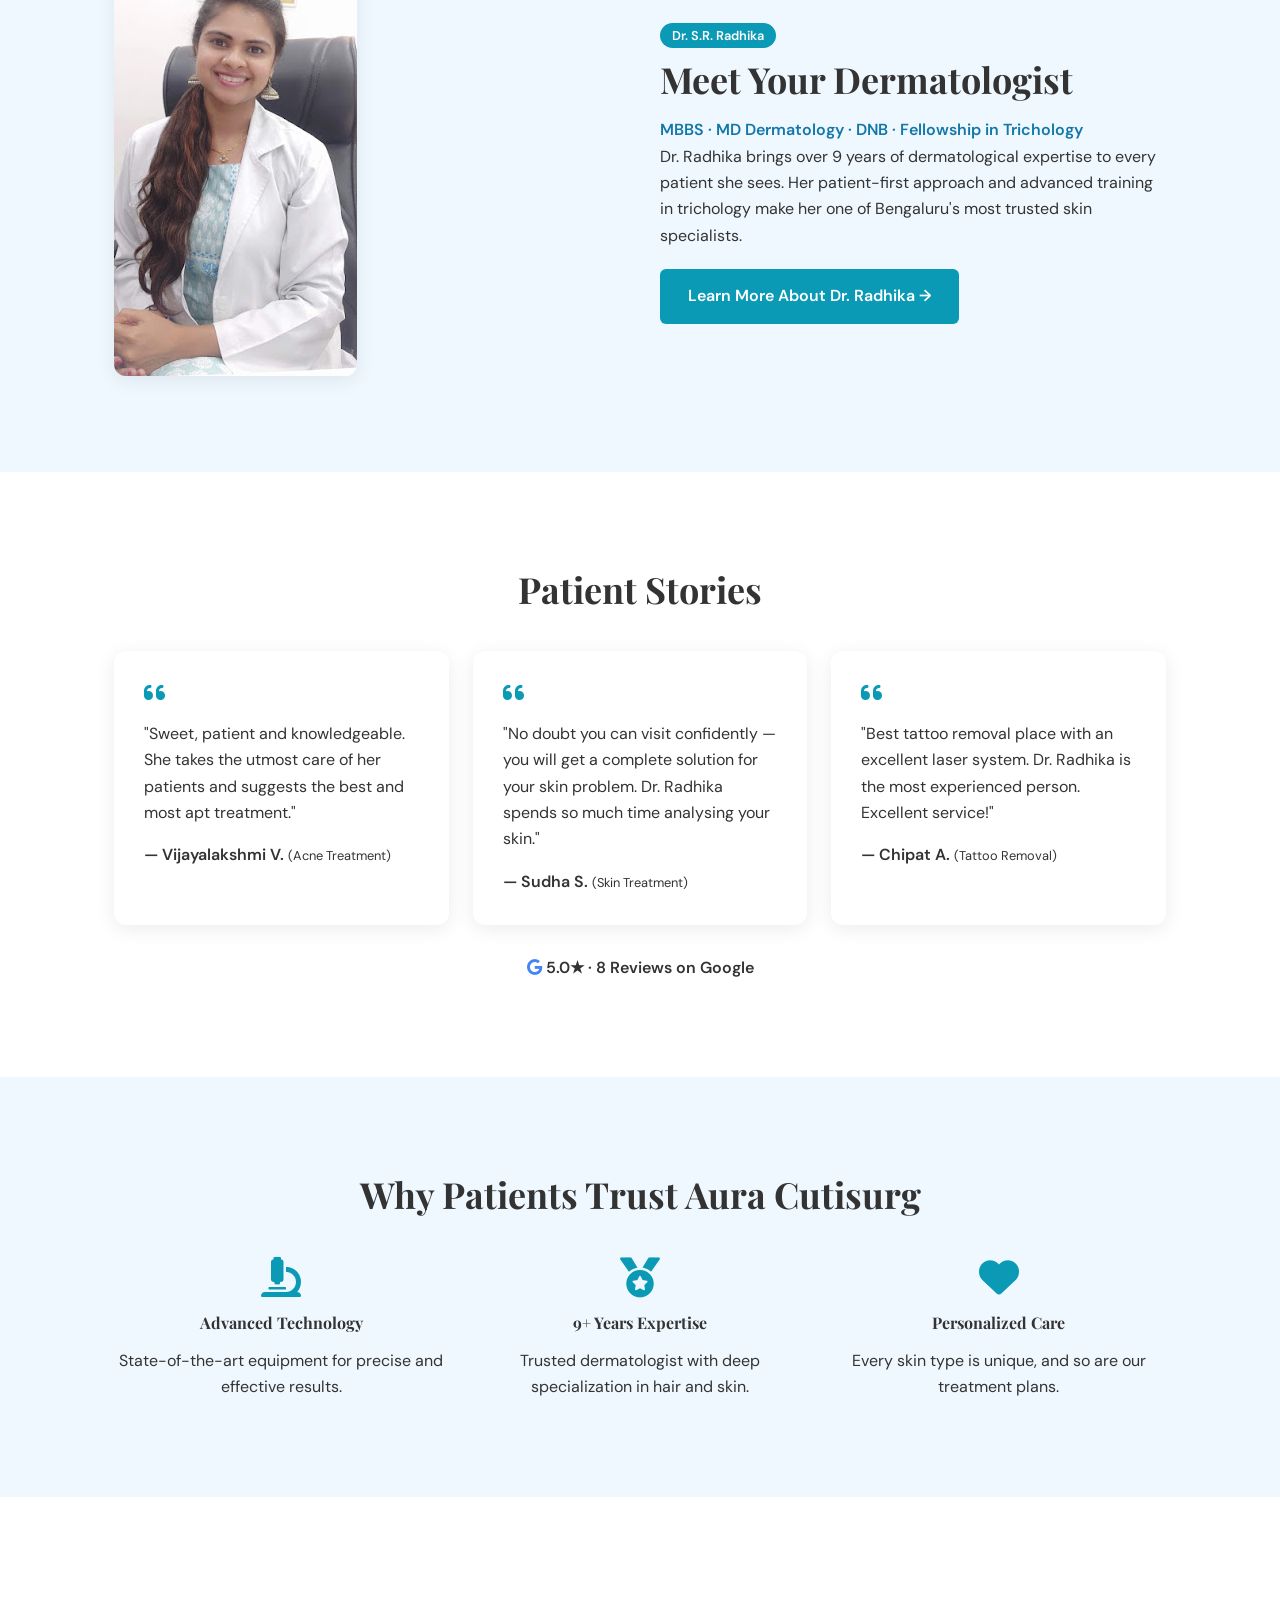
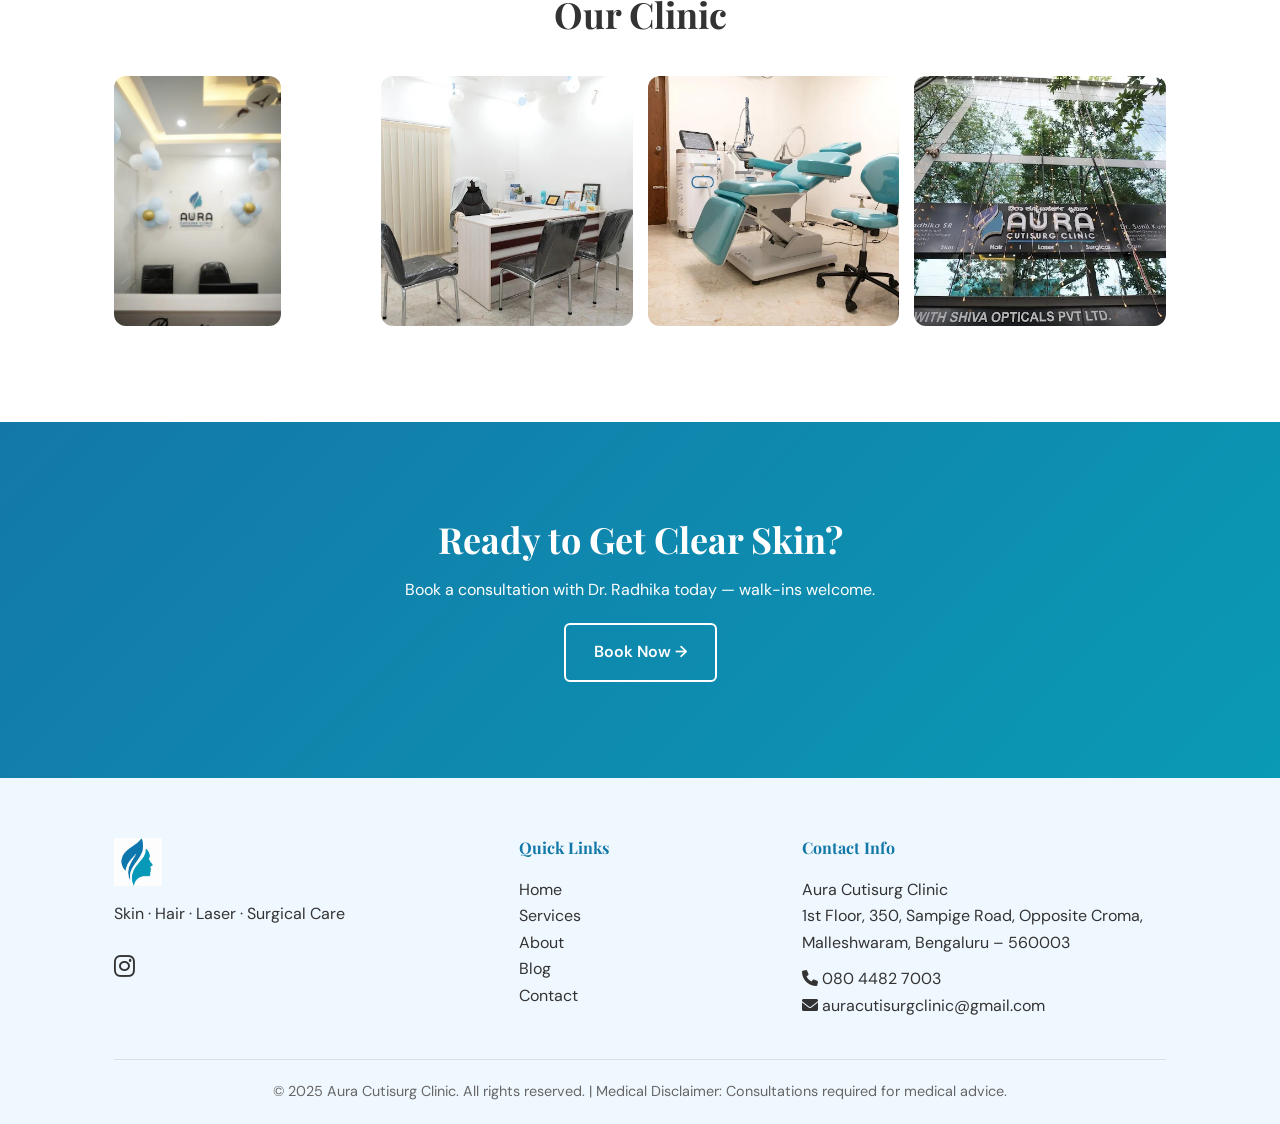
==== commit fc6af089: "fix: remove defer for instant chatbot load, fix button size/alignment to match WhatsApp 60px" ====
--- a/index.html
+++ b/index.html
@@ -357,6 +357,10 @@
         <i class="fab fa-whatsapp" style="color: #fff; font-size: 2rem;"></i>
     </a>
 
+    <!-- Botpress Chatbot Scripts -->
+    <script src="https://cdn.botpress.cloud/webchat/v3.6/inject.js"></script>
+    <script src="https://files.bpcontent.cloud/2026/05/11/06/20260511064256-J6EUMUDD.js"></script>
+    
     <script src="main.js"></script>
 </body>
 </html>
--- a/style.css
+++ b/style.css
@@ -207,10 +207,10 @@
     font-weight: 600;
 }
 
-/* WhatsApp Button */
+/* WhatsApp Button — sits ABOVE the Botpress chatbot */
 .whatsapp-float {
     position: fixed;
-    bottom: 30px;
+    bottom: 105px;         /* 30px (chatbot) + 60px (chatbot height) + 15px gap */
     right: 30px;
     width: 60px;
     height: 60px;
@@ -220,8 +220,9 @@
     align-items: center;
     justify-content: center;
     box-shadow: 0 4px 15px rgba(0, 0, 0, 0.4);
-    z-index: 9999;
-    transition: var(--transition);
+    z-index: 10001;        /* Always on top of Botpress */
+    transition: 0.3s ease;
+    animation: floatPulse 2.5s ease-in-out infinite;
 }
 
 .whatsapp-float:hover {
@@ -234,6 +235,58 @@
     color: #fff;
     font-size: 2rem;
 }
+
+/* Shared pulse animation for both floating buttons */
+@keyframes floatPulse {
+    0%, 100% { box-shadow: 0 4px 15px rgba(0, 0, 0, 0.4); }
+    50%       { box-shadow: 0 4px 20px rgba(0, 0, 0, 0.6), 0 0 0 6px rgba(37, 211, 102, 0.15); }
+}
+
+/* ── Botpress Webchat v3.6 — Position & Size ─────────────────────────────
+   Chatbot sits at bottom-right (30px). WhatsApp sits 105px from bottom.
+   The Botpress container wraps both the launcher button AND the chat window,
+   so we only clamp its closed-state size via the launcher selectors.
+   ─────────────────────────────────────────────────────────────────────── */
+
+/* Lock the outer container to the bottom-right corner */
+#bp-web-widget-container {
+    position: fixed !important;
+    bottom: 30px !important;
+    right: 30px !important;
+    z-index: 10000 !important;
+    /* Remove any default margin/padding that shifts alignment */
+    margin: 0 !important;
+    padding: 0 !important;
+}
+
+/* Target every possible launcher button selector Botpress v3 uses */
+#bp-web-widget-container button[aria-label],
+#bp-web-widget-container > div > button,
+#bp-web-widget-container > button,
+.bpw-floating-button,
+.bpw-widget-btn,
+[data-testid="webchat/launcher"] {
+    width: 60px !important;
+    min-width: 60px !important;
+    max-width: 60px !important;
+    height: 60px !important;
+    min-height: 60px !important;
+    max-height: 60px !important;
+    border-radius: 50% !important;
+    box-shadow: 0 4px 15px rgba(0, 0, 0, 0.4) !important;
+    /* Match WhatsApp pulse animation */
+    animation: floatPulse 2.5s ease-in-out infinite !important;
+}
+
+/* The inner icon/image inside the launcher */
+#bp-web-widget-container button[aria-label] > *,
+#bp-web-widget-container > div > button > *,
+.bpw-floating-button > * {
+    width: 36px !important;
+    height: 36px !important;
+    object-fit: contain !important;
+}
+
 
 @keyframes fadeInUp {
     from { opacity: 0; transform: translateY(20px); }
